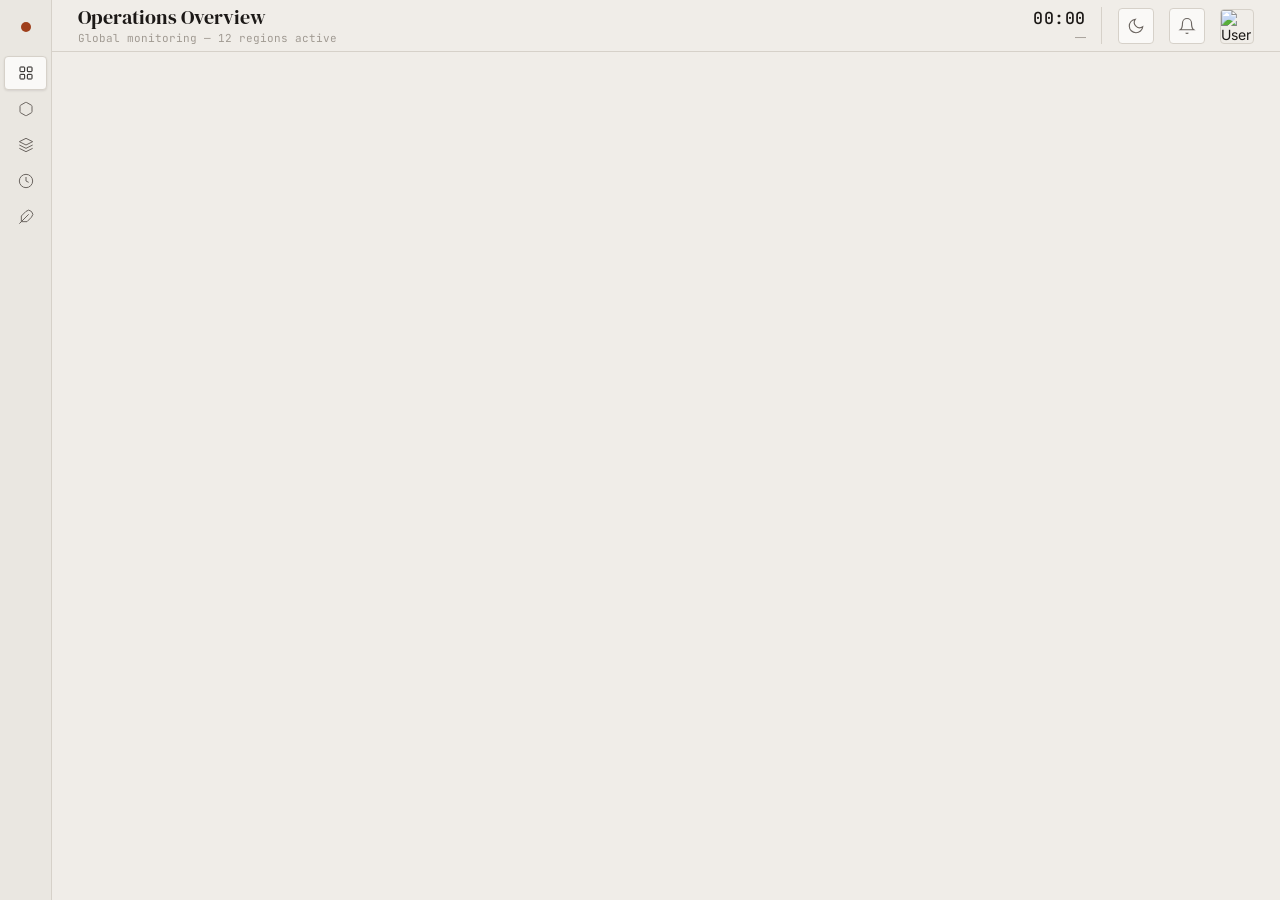
==== index.html @ 99b22ae5 "Placebo Ops — a mission control that monitors nothing" ====
<!DOCTYPE html>
<html lang="es">
<head>
    <meta charset="UTF-8">
    <meta name="viewport" content="width=device-width, initial-scale=1.0">
    <title>Pulse — Operations Center</title>
    <link rel="preconnect" href="https://fonts.googleapis.com">
    <link rel="preconnect" href="https://fonts.gstatic.com" crossorigin>
    <link href="https://fonts.googleapis.com/css2?family=Inter:wght@400;500;600&family=DM+Serif+Display&family=JetBrains+Mono:wght@400;500&display=swap" rel="stylesheet">
    <script src="https://cdn.jsdelivr.net/npm/smoothie@1.36.0/smoothie.min.js"></script>
    <script src="https://cdnjs.cloudflare.com/ajax/libs/gsap/3.12.5/gsap.min.js"></script>
    <script src="https://cdnjs.cloudflare.com/ajax/libs/three.js/r128/three.min.js"></script>
    <link rel="stylesheet" href="styles.css">
</head>
<body>
    <div class="app">
        <aside class="sidebar">
            <div class="sidebar-brand">
                <div class="brand-mark"></div>
                <div class="brand-text">
                    <h1>Pulse</h1>
                    <span>Operations</span>
                </div>
            </div>
            <nav class="sidebar-nav">
                <a href="#" class="nav-item active">
                    <svg viewBox="0 0 24 24" fill="none" stroke="currentColor" stroke-width="1.5"><rect x="3" y="3" width="7" height="7" rx="1"/><rect x="14" y="3" width="7" height="7" rx="1"/><rect x="14" y="14" width="7" height="7" rx="1"/><rect x="3" y="14" width="7" height="7" rx="1"/></svg>
                    <span>Overview</span>
                </a>
                <a href="#" class="nav-item">
                    <svg viewBox="0 0 24 24" fill="none" stroke="currentColor" stroke-width="1.5"><path d="M21 16V8a2 2 0 0 0-1-1.73l-7-4a2 2 0 0 0-2 0l-7 4A2 2 0 0 0 3 8v8a2 2 0 0 0 1 1.73l7 4a2 2 0 0 0 2 0l7-4A2 2 0 0 0 21 16z"/></svg>
                    <span>Nodes</span>
                </a>
                <a href="#" class="nav-item">
                    <svg viewBox="0 0 24 24" fill="none" stroke="currentColor" stroke-width="1.5"><path d="M12 2L2 7l10 5 10-5-10-5z"/><path d="M2 17l10 5 10-5"/><path d="M2 12l10 5 10-5"/></svg>
                    <span>Streams</span>
                </a>
                <a href="#" class="nav-item">
                    <svg viewBox="0 0 24 24" fill="none" stroke="currentColor" stroke-width="1.5"><circle cx="12" cy="12" r="10"/><path d="M12 6v6l4 2"/></svg>
                    <span>Signals</span>
                </a>
                <a href="#" class="nav-item">
                    <svg viewBox="0 0 24 24" fill="none" stroke="currentColor" stroke-width="1.5"><path d="M20.24 12.24a6 6 0 0 0-8.49-8.49L5 10.5V19h8.5z"/><line x1="16" y1="8" x2="2" y2="22"/></svg>
                    <span>Yield</span>
                </a>
            </nav>
            <div class="sidebar-status">
                <div class="status-line"><span class="status-dot ok"></span>Platform operational</div>
                <div class="status-line"><span class="status-dot warn"></span>Staging degraded</div>
                <div class="status-line"><span class="status-dot err"></span>US-West-2 alert</div>
            </div>
        </aside>

        <main class="main">
            <header class="header">
                <div class="header-left">
                    <h2>Operations Overview</h2>
                    <div class="meta">Global monitoring — 12 regions active</div>
                </div>
                <div class="header-right">
                    <div class="clock-widget">
                        <span class="clock-time" id="clock">00:00</span>
                        <span class="clock-date" id="date">—</span>
                    </div>
                    <button class="theme-toggle" id="themeToggle" aria-label="Toggle theme">
                        <svg class="icon-moon" viewBox="0 0 24 24" fill="none" stroke="currentColor" stroke-width="1.5"><path d="M21 12.79A9 9 0 1 1 11.21 3 7 7 0 0 0 21 12.79z"/></svg>
                        <svg class="icon-sun" viewBox="0 0 24 24" fill="none" stroke="currentColor" stroke-width="1.5"><circle cx="12" cy="12" r="5"/><path d="M12 1v2M12 21v2M4.22 4.22l1.42 1.42M18.36 18.36l1.42 1.42M1 12h2M21 12h2M4.22 19.78l1.42-1.42M18.36 5.64l1.42-1.42"/></svg>
                    </button>
                    <div class="notifications-btn" id="notifBtn">
                        <svg viewBox="0 0 24 24" fill="none" stroke="currentColor" stroke-width="1.5"><path d="M18 8A6 6 0 0 0 6 8c0 7-3 9-3 9h18s-3-2-3-9"/><path d="M13.73 21a2 2 0 0 1-3.46 0"/></svg>
                        <span class="notif-badge" id="notifBadge">0</span>
                    </div>
                    <div class="user-avatar">
                        <img src="https://api.dicebear.com/7.x/avataaars/svg?seed=Felix" alt="User">
                    </div>
                </div>
            </header>

            <div class="notifications-panel" id="notifPanel">
                <div class="notif-header"><h3>Notifications</h3><button class="notif-clear" id="clearNotifs">Mark all read</button></div>
                <div class="notif-list" id="notifList"></div>
            </div>

            <div class="dashboard">
                <!-- KPIs -->
                <div class="kpi-grid">
                    <div class="kpi-card">
                        <div class="kpi-track">
                            <span class="kpi-label">System Load</span>
                            <span class="kpi-value" id="kpi1">0</span>
                        </div>
                        <div class="kpi-spark" id="spark1"></div>
                    </div>
                    <div class="kpi-card">
                        <div class="kpi-track">
                            <span class="kpi-label">API Latency</span>
                            <span class="kpi-value" id="kpi2">0</span>
                        </div>
                        <div class="kpi-spark" id="spark2"></div>
                    </div>
                    <div class="kpi-card">
                        <div class="kpi-track">
                            <span class="kpi-label">Active Nodes</span>
                            <span class="kpi-value" id="kpi3">0</span>
                        </div>
                        <div class="kpi-spark" id="spark3"></div>
                    </div>
                    <div class="kpi-card">
                        <div class="kpi-track">
                            <span class="kpi-label">Error Rate</span>
                            <span class="kpi-value" id="kpi4">0</span>
                        </div>
                        <div class="kpi-spark" id="spark4"></div>
                    </div>
                </div>

                <!-- Globe + Kanban -->
                <div class="middle-row">
                    <div class="globe-widget">
                        <div class="widget-header">
                            <h3>Global Topology</h3>
                            <span class="live-badge"><span class="live-dot"></span>Live</span>
                        </div>
                        <div class="globe-body">
                            <canvas id="globeCanvas"></canvas>
                            <div class="globe-overlay">
                                <div class="region-pill active"><span class="pill-dot"></span>us-east-1</div>
                                <div class="region-pill"><span class="pill-dot warn"></span>us-west-2</div>
                                <div class="region-pill"><span class="pill-dot"></span>eu-west-1</div>
                                <div class="region-pill"><span class="pill-dot"></span>ap-south-1</div>
                                <div class="region-pill"><span class="pill-dot"></span>ap-northeast-1</div>
                                <div class="region-pill"><span class="pill-dot"></span>sa-east-1</div>
                                <div class="region-pill"><span class="pill-dot"></span>ap-southeast-1</div>
                                <div class="region-pill"><span class="pill-dot"></span>ap-southeast-2</div>
                            </div>
                        </div>
                    </div>

                    <div class="widget-card kanban-widget">
                        <div class="widget-header">
                            <h3>Live Operations</h3>
                            <span class="widget-count" id="kanbanCount">0 tasks</span>
                        </div>
                        <div class="kanban-board" id="kanbanBoard">
                            <div class="kanban-column" data-column="backlog">
                                <div class="kanban-header"><span class="kanban-dot" style="background:#a8a29e"></span><span>Queued</span><span class="kanban-count" id="col-backlog">0</span></div>
                                <div class="kanban-cards" id="backlog"></div>
                            </div>
                            <div class="kanban-column" data-column="progress">
                                <div class="kanban-header"><span class="kanban-dot" style="background:#1d4ed8"></span><span>Active</span><span class="kanban-count" id="col-progress">0</span></div>
                                <div class="kanban-cards" id="progress"></div>
                            </div>
                            <div class="kanban-column" data-column="review">
                                <div class="kanban-header"><span class="kanban-dot" style="background:#c2410c"></span><span>Review</span><span class="kanban-count" id="col-review">0</span></div>
                                <div class="kanban-cards" id="review"></div>
                            </div>
                            <div class="kanban-column" data-column="done">
                                <div class="kanban-header"><span class="kanban-dot" style="background:#15803d"></span><span>Closed</span><span class="kanban-count" id="col-done">0</span></div>
                                <div class="kanban-cards" id="done"></div>
                            </div>
                        </div>
                    </div>
                </div>

                <!-- Bottom: Charts + Alerts + Chat -->
                <div class="bottom-row">
                    <div class="widget-card trend-widget">
                        <div class="widget-header"><h3>Traffic Load</h3></div>
                        <div class="chart-body"><canvas id="mainChart"></canvas></div>
                    </div>
                    <div class="widget-card alerts-widget">
                        <div class="widget-header"><h3>Active Alerts</h3><button class="dismiss-all" id="dismissAll">Resolve All</button></div>
                        <div class="alerts-list" id="alertsList"></div>
                    </div>
                    <div class="widget-card chat-widget">
                        <div class="widget-header"><h3>Team Comms</h3><span class="online-count" id="onlineCount">5 online</span></div>
                        <div class="chat-messages" id="chatMessages"></div>
                        <div class="chat-input">
                            <input type="text" id="chatInput" placeholder="Type a message..." readonly>
                            <button id="chatSend" disabled>
                                <svg viewBox="0 0 24 24" fill="none" stroke="currentColor" stroke-width="1.5"><line x1="22" y1="2" x2="11" y2="13"/><polygon points="22 2 15 22 11 13 2 9 22 2"/></svg>
                            </button>
                        </div>
                    </div>
                </div>
            </div>
        </main>
    </div>
    <div class="alert-toast-container" id="toastContainer"></div>
    <div class="fake-cursors-layer" id="fakeCursorsLayer"></div>
    <script src="app.js"></script>
</body>
</html>
---- styles.css ----
*,*::before,*::after{margin:0;padding:0;box-sizing:border-box}
:root{
  --bg:#f0ede8;
  --panel:#faf9f7;
  --sidebar-bg:#eae7e1;
  --border:#d6d1c9;
  --border-light:#e4e0d8;
  --text:#1c1917;
  --text-2:#6b6560;
  --text-3:#a09a92;
  --accent-blue:#1e40af;
  --accent-blue-soft:#dbeafe;
  --accent-terracotta:#9f3f1b;
  --accent-terracotta-soft:#fae5d3;
  --accent-green:#166534;
  --accent-green-soft:#dcfce7;
  --accent-red:#991b1b;
  --accent-red-soft:#fee2e2;
  --accent-warm:#b45309;
  --radius-sm:4px;
  --radius-md:8px;
  --shadow:0 1px 2px rgba(28,25,23,0.04),0 1px 3px rgba(28,25,23,0.06);
  --globe-bg:#e8e5df;
}

[data-theme="dark"]{
  --bg:#121212;
  --panel:#1e1e1e;
  --sidebar-bg:#181818;
  --border:#2a2a2a;
  --border-light:#333333;
  --text:#e8e6e3;
  --text-2:#9a9590;
  --text-3:#6b6560;
  --accent-blue:#60a5fa;
  --accent-blue-soft:#1e293b;
  --accent-terracotta:#f97316;
  --accent-terracotta-soft:#431407;
  --accent-green:#4ade80;
  --accent-green-soft:#14532d;
  --accent-red:#f87171;
  --accent-red-soft:#450a0a;
  --accent-warm:#fbbf24;
  --shadow:0 1px 2px rgba(0,0,0,0.3),0 1px 3px rgba(0,0,0,0.4);
  --globe-bg:#181818;
}

html{transition:background-color .4s ease,color .4s ease}
body{transition:background-color .4s ease,color .4s ease}

html,body{font-family:'Inter',sans-serif;background:var(--bg);color:var(--text);height:100vh;width:100vw;overflow:hidden;font-size:14px;-webkit-font-smoothing:antialiased}
.app{display:grid;grid-template-columns:clamp(190px,17vw,230px) 1fr;height:100vh;width:100vw;overflow:hidden}

/* ========== SIDEBAR ========== */
.sidebar{background:var(--sidebar-bg);border-right:1px solid var(--border);display:flex;flex-direction:column;padding:22px 0;position:relative;z-index:10;overflow:hidden}
.sidebar-brand{display:flex;align-items:center;gap:10px;padding:0 20px 22px}
.brand-mark{width:10px;height:10px;border-radius:50%;background:var(--accent-terracotta);flex-shrink:0}
.brand-text h1{font-family:'DM Serif Display',serif;font-size:20px;font-weight:400;color:var(--text);line-height:1}
.brand-text span{font-size:11px;color:var(--text-3);font-family:'Inter',sans-serif;letter-spacing:0.5px}
.sidebar-nav{flex:1;padding:8px 12px;display:flex;flex-direction:column;gap:2px;overflow-y:auto}
.nav-item{display:flex;align-items:center;gap:10px;padding:7px 12px;border-radius:var(--radius-sm);color:var(--text-2);text-decoration:none;font-size:13px;font-weight:500;transition:all .15s ease;white-space:nowrap;border:1px solid transparent}
.nav-item svg{width:16px;height:16px;flex-shrink:0;stroke-width:1.5}
.nav-item:hover{color:var(--text);background:rgba(28,25,23,0.03)}
.nav-item.active{color:var(--text);background:var(--panel);border-color:var(--border);box-shadow:var(--shadow)}
.sidebar-status{padding:16px 20px;border-top:1px solid var(--border);display:flex;flex-direction:column;gap:8px}
.status-line{display:flex;align-items:center;gap:8px;font-size:11px;color:var(--text-2);font-family:'JetBrains Mono',monospace;white-space:nowrap}
.status-dot{width:6px;height:6px;border-radius:50%;flex-shrink:0}
.status-dot.ok{background:var(--accent-green)}
.status-dot.warn{background:var(--accent-warm)}
.status-dot.err{background:var(--accent-red)}

/* ========== MAIN ========== */
.main{display:flex;flex-direction:column;overflow:hidden;position:relative;min-width:0}

/* ========== HEADER ========== */
.header{height:clamp(52px,5.5vh,64px);background:var(--bg);border-bottom:1px solid var(--border);display:flex;align-items:center;justify-content:space-between;padding:0 clamp(18px,2vw,32px);position:relative;z-index:20;flex-shrink:0}
.header-left h2{font-family:'DM Serif Display',serif;font-size:clamp(18px,1.6vw,24px);font-weight:400;color:var(--text);line-height:1.1}
.header-left .meta{font-size:11px;color:var(--text-3);margin-top:2px;font-family:'JetBrains Mono',monospace}
.header-right{display:flex;align-items:center;gap:clamp(12px,1.2vw,20px)}
.clock-widget{text-align:right;padding-right:clamp(12px,1.2vw,18px);border-right:1px solid var(--border);flex-shrink:0}
.clock-time{display:block;font-family:'JetBrains Mono',monospace;font-size:clamp(15px,1.3vw,18px);font-weight:500;color:var(--text);letter-spacing:0.5px}
.clock-date{display:block;font-size:11px;color:var(--text-3);margin-top:1px;font-family:'Inter',sans-serif}
.notifications-btn{position:relative;width:36px;height:36px;border-radius:var(--radius-sm);background:var(--panel);border:1px solid var(--border);display:flex;align-items:center;justify-content:center;cursor:pointer;transition:all .15s;color:var(--text-2);flex-shrink:0}
.notifications-btn:hover{border-color:var(--text-3);color:var(--text)}
.theme-toggle{width:36px;height:36px;border-radius:var(--radius-sm);background:var(--panel);border:1px solid var(--border);display:flex;align-items:center;justify-content:center;cursor:pointer;transition:all .2s;color:var(--text-2);flex-shrink:0;position:relative;overflow:hidden}
.theme-toggle:hover{border-color:var(--text-3);color:var(--text)}
.theme-toggle svg{width:18px;height:18px;position:absolute;transition:transform .35s cubic-bezier(.4,0,.2,1),opacity .25s ease}
.theme-toggle .icon-moon{opacity:1;transform:scale(1) rotate(0)}
.theme-toggle .icon-sun{opacity:0;transform:scale(0.6) rotate(90deg)}
[data-theme="dark"] .theme-toggle .icon-moon{opacity:0;transform:scale(0.6) rotate(-90deg)}
[data-theme="dark"] .theme-toggle .icon-sun{opacity:1;transform:scale(1) rotate(0)}
.notifications-btn svg{width:18px;height:18px}
.notif-badge{position:absolute;top:-3px;right:-3px;background:var(--accent-terracotta);color:#fff;font-size:9px;font-weight:600;width:16px;height:16px;border-radius:50%;display:flex;align-items:center;justify-content:center;font-family:'JetBrains Mono',monospace;display:none}
.user-avatar{position:relative;width:34px;height:34px;flex-shrink:0}
.user-avatar img{width:100%;height:100%;border-radius:var(--radius-sm);border:1px solid var(--border)}

/* ========== NOTIFICATIONS ========== */
.notifications-panel{position:absolute;top:clamp(52px,5.5vh,64px);right:clamp(18px,2vw,32px);width:min(360px,90vw);max-height:min(420px,60vh);background:var(--panel);border:1px solid var(--border);border-radius:var(--radius-md);box-shadow:var(--shadow),0 8px 24px rgba(28,25,23,0.08);z-index:100;display:none;flex-direction:column;overflow:hidden}
.notifications-panel.open{display:flex;animation:slideDown .25s ease}
@keyframes slideDown{from{opacity:0;transform:translateY(-6px)}to{opacity:1;transform:translateY(0)}}
.notif-header{padding:12px 16px;border-bottom:1px solid var(--border-light);display:flex;justify-content:space-between;align-items:center}
.notif-header h3{font-family:'DM Serif Display',serif;font-size:15px;font-weight:400}
.notif-clear{background:none;border:none;color:var(--text-3);font-size:12px;cursor:pointer;font-family:'Inter',sans-serif}
.notif-clear:hover{color:var(--text)}
.notif-list{overflow-y:auto;max-height:340px;padding:6px}
.notif-item{padding:10px 12px;border-radius:var(--radius-sm);margin-bottom:4px;display:flex;align-items:flex-start;gap:8px;cursor:pointer;transition:background .15s;border-left:2px solid transparent}
.notif-item:hover{background:var(--bg)}
.notif-item.unread{border-left-color:var(--accent-blue);background:var(--accent-blue-soft)}
.notif-item.alert{border-left-color:var(--accent-terracotta);background:var(--accent-terracotta-soft)}
.notif-icon{width:26px;height:26px;border-radius:50%;display:flex;align-items:center;justify-content:center;flex-shrink:0;font-size:11px;font-weight:600}
.notif-icon.info{background:#dbeafe;color:var(--accent-blue)}
.notif-icon.warn{background:#fae5d3;color:var(--accent-terracotta)}
.notif-icon.error{background:#fee2e2;color:var(--accent-red)}
.notif-content{flex:1;min-width:0}
.notif-title{font-size:12px;font-weight:500;margin-bottom:1px}
.notif-desc{font-size:11px;color:var(--text-2);line-height:1.3}
.notif-time{font-size:10px;color:var(--text-3);font-family:'JetBrains Mono',monospace;margin-top:3px}

/* ========== DASHBOARD ========== */
.dashboard{flex:1;display:flex;flex-direction:column;gap:clamp(10px,1.2vh,16px);padding:clamp(14px,1.5vh,22px) clamp(18px,2vw,32px);overflow:hidden;min-height:0}

/* ========== KPI ========== */
.kpi-grid{display:grid;grid-template-columns:repeat(4,1fr);gap:clamp(10px,1vw,16px);flex-shrink:0}
.kpi-card{background:var(--panel);border:1px solid var(--border);border-radius:var(--radius-md);padding:clamp(14px,1.4vh,18px) clamp(14px,1.2vw,20px);display:flex;align-items:center;justify-content:space-between;gap:12px;position:relative;overflow:hidden;transition:border-color .2s}
.kpi-card:hover{border-color:var(--text-3)}
.kpi-track{display:flex;flex-direction:column;gap:2px;min-width:0}
.kpi-label{font-size:11px;color:var(--text-2);font-weight:500;text-transform:uppercase;letter-spacing:0.4px}
.kpi-value{font-family:'DM Serif Display',serif;font-size:clamp(26px,2.2vw,32px);font-weight:400;color:var(--text);line-height:1.1;white-space:nowrap}
.kpi-spark{width:clamp(60px,6vw,80px);height:28px;flex-shrink:0;opacity:0.7}
.kpi-spark canvas{max-height:100%!important}

/* ========== MIDDLE ROW ========== */
.middle-row{display:grid;grid-template-columns:1.2fr 1fr;gap:clamp(10px,1vw,16px);flex:1.6;min-height:0}

/* Globe */
.globe-widget{background:var(--panel);border:1px solid var(--border);border-radius:var(--radius-md);display:flex;flex-direction:column;overflow:hidden;position:relative;min-height:0}
.globe-widget .widget-header{padding:clamp(10px,1vh,14px) clamp(14px,1.2vw,18px);border-bottom:1px solid var(--border-light);display:flex;justify-content:space-between;align-items:center;flex-shrink:0}
.globe-widget .widget-header h3{font-family:'DM Serif Display',serif;font-size:clamp(16px,1.4vw,20px);font-weight:400}
.live-badge{display:flex;align-items:center;gap:6px;font-size:11px;color:var(--accent-green);font-weight:500;letter-spacing:0.5px;text-transform:uppercase}
.live-dot{width:6px;height:6px;border-radius:50%;background:var(--accent-green);animation:blink 1.5s infinite;flex-shrink:0}
@keyframes blink{0%,100%{opacity:1}50%{opacity:.25}}
.globe-body{flex:1;position:relative;min-height:0;display:flex;align-items:center;justify-content:center;background:var(--globe-bg);border-radius:0 0 var(--radius-md) var(--radius-md);overflow:hidden}
#globeCanvas{width:100%!important;height:100%!important;display:block}
.globe-overlay{position:absolute;bottom:clamp(10px,1.5vh,18px);left:clamp(10px,1vw,16px);display:flex;flex-wrap:wrap;gap:6px;pointer-events:none;max-width:80%}
.region-pill{background:rgba(250,249,247,0.92);border:1px solid var(--border);border-radius:100px;padding:3px 10px;font-size:10px;color:var(--text-2);font-family:'JetBrains Mono',monospace;display:flex;align-items:center;gap:5px;backdrop-filter:blur(4px);pointer-events:auto}
[data-theme="dark"] .region-pill{background:rgba(30,30,30,0.9)}
.region-pill.active{border-color:var(--accent-green);color:var(--accent-green);font-weight:500}
.pill-dot{width:5px;height:5px;border-radius:50%;background:var(--accent-green);flex-shrink:0}
.pill-dot.warn{background:var(--accent-warm)}

/* Globe event overlay */
.globe-event-overlay{position:absolute;top:clamp(10px,1.5vh,18px);left:clamp(10px,1vw,16px);pointer-events:none;z-index:10;max-width:70%}
.globe-event-line{background:var(--panel);border:1px solid var(--border);border-left:3px solid var(--accent-blue);border-radius:var(--radius-sm);padding:6px 12px;font-size:11px;color:var(--text);display:flex;align-items:center;gap:8px;opacity:0;box-shadow:var(--shadow);white-space:nowrap;overflow:hidden}
.globe-event-time{font-family:'JetBrains Mono',monospace;font-size:10px;color:var(--text-3);white-space:nowrap;flex-shrink:0}
.globe-event-region{font-weight:600;font-family:'JetBrains Mono',monospace;font-size:10px;white-space:nowrap;flex-shrink:0;color:var(--text)}
.globe-event-text{color:var(--text-2);white-space:nowrap;overflow:hidden;text-overflow:ellipsis;flex:1;min-width:0}

/* ========== WIDGETS ========== */
.widget-card{background:var(--panel);border:1px solid var(--border);border-radius:var(--radius-md);display:flex;flex-direction:column;overflow:hidden;min-height:0}
.widget-header{padding:clamp(10px,1vh,14px) clamp(14px,1.2vw,18px);border-bottom:1px solid var(--border-light);display:flex;justify-content:space-between;align-items:center;flex-shrink:0;gap:8px}
.widget-header h3{font-family:'DM Serif Display',serif;font-size:clamp(15px,1.3vw,18px);font-weight:400;white-space:nowrap}
.widget-count{font-size:11px;color:var(--text-3);font-family:'JetBrains Mono',monospace;white-space:nowrap}

/* Kanban */
.kanban-board{display:grid;grid-template-columns:repeat(4,1fr);gap:clamp(6px,0.6vw,10px);padding:clamp(10px,1vh,14px);flex:1;min-height:0;overflow:hidden}
.kanban-column{background:var(--bg);border-radius:var(--radius-sm);border:1px solid var(--border-light);display:flex;flex-direction:column;overflow:hidden;min-height:0;min-width:0}
.kanban-header{padding:clamp(6px,0.6vh,8px) clamp(8px,0.8vw,10px);display:flex;align-items:center;gap:6px;font-size:clamp(10px,0.85vw,12px);font-weight:500;color:var(--text-2);border-bottom:1px solid var(--border-light);background:rgba(255,255,255,0.5);flex-shrink:0;white-space:nowrap}
.kanban-dot{width:6px;height:6px;border-radius:50%;flex-shrink:0}
.kanban-count{margin-left:auto;font-family:'JetBrains Mono',monospace;font-size:10px;background:var(--panel);padding:1px 5px;border-radius:3px;flex-shrink:0}
.kanban-cards{padding:clamp(6px,0.6vh,8px);display:flex;flex-direction:column;gap:clamp(5px,0.5vh,7px);flex:1;overflow-y:auto;min-height:0;position:relative}
.kanban-card{background:var(--panel);border:1px solid var(--border-light);border-radius:var(--radius-sm);padding:clamp(7px,0.7vh,10px) clamp(8px,0.8vw,10px);cursor:grab;transition:border-color .2s,box-shadow .2s;position:relative;will-change:transform,opacity}
.kanban-card:hover{border-color:var(--border);box-shadow:var(--shadow)}
.kanban-card-header{display:flex;justify-content:space-between;align-items:flex-start;margin-bottom:3px;gap:6px}
.kanban-card-id{font-family:'JetBrains Mono',monospace;font-size:9px;color:var(--text-3);white-space:nowrap}
.kanban-card-priority{width:5px;height:5px;border-radius:50%;flex-shrink:0}
.kanban-card-priority.high{background:var(--accent-red)}
.kanban-card-priority.medium{background:var(--accent-warm)}
.kanban-card-priority.low{background:var(--accent-green)}
.kanban-card-title{font-size:clamp(10px,0.9vw,12px);font-weight:500;line-height:1.3;margin-bottom:clamp(4px,0.4vh,6px);color:var(--text);display:-webkit-box;-webkit-line-clamp:2;-webkit-box-orient:vertical;overflow:hidden}
.kanban-card-meta{display:flex;justify-content:space-between;align-items:center;gap:6px}
.kanban-card-tag{font-size:9px;padding:1px 5px;border-radius:3px;font-family:'JetBrains Mono',monospace;background:var(--accent-blue-soft);color:var(--accent-blue);white-space:nowrap;flex-shrink:0}
.kanban-card-avatars{display:flex;margin-left:auto;flex-shrink:0}
.kanban-card-avatars img{width:clamp(16px,1.4vw,18px);height:clamp(16px,1.4vw,18px);border-radius:50%;border:2px solid var(--panel);margin-left:-3px}

/* ========== BOTTOM ROW ========== */
.bottom-row{display:grid;grid-template-columns:1.1fr 1fr 1fr;gap:clamp(10px,1vw,16px);flex:1;min-height:0}
.trend-widget .chart-body{flex:1;position:relative;min-height:0;padding:0 clamp(10px,1vw,14px) clamp(8px,0.8vh,12px)}
.trend-widget .chart-body canvas{width:100%!important;height:100%!important;display:block}

.alerts-widget{max-height:100%}
.dismiss-all{background:var(--accent-red-soft);border:1px solid rgba(153,27,27,0.12);color:var(--accent-red);padding:3px 8px;border-radius:var(--radius-sm);font-size:11px;font-weight:500;cursor:pointer;transition:all .15s;white-space:nowrap;flex-shrink:0;font-family:'Inter',sans-serif}
.dismiss-all:hover{background:var(--accent-red);color:#fff}
.alerts-list{padding:clamp(8px,0.8vh,10px) clamp(12px,1vw,16px);overflow-y:auto;flex:1;display:flex;flex-direction:column;gap:clamp(5px,0.5vh,6px);min-height:0}
.alert-item{display:flex;align-items:flex-start;gap:clamp(6px,0.6vw,8px);padding:clamp(7px,0.7vh,9px) clamp(8px,0.8vw,10px);border-radius:var(--radius-sm);background:var(--bg);border:1px solid var(--border-light);border-left:2px solid var(--accent-red);position:relative;overflow:hidden}
.alert-item::after{content:'';position:absolute;bottom:0;left:0;height:2px;background:var(--accent-red);animation:alertProgress 10s linear forwards}
.alert-item.resolving::after{animation:none;width:0}
@keyframes alertProgress{from{width:100%}to{width:0%}}
.alert-severity{width:clamp(20px,1.8vw,22px);height:clamp(20px,1.8vw,22px);border-radius:50%;background:var(--accent-red-soft);color:var(--accent-red);display:flex;align-items:center;justify-content:center;font-size:10px;font-weight:600;flex-shrink:0;font-family:'JetBrains Mono',monospace}
.alert-content{flex:1;min-width:0}
.alert-title{font-size:clamp(10px,0.9vw,12px);font-weight:500;color:var(--text);margin-bottom:1px;white-space:nowrap;overflow:hidden;text-overflow:ellipsis}
.alert-desc{font-size:10px;color:var(--text-2);line-height:1.25;display:-webkit-box;-webkit-line-clamp:1;-webkit-box-orient:vertical;overflow:hidden}
.alert-actions{display:flex;gap:4px;margin-top:clamp(4px,0.4vh,5px)}
.alert-btn{font-size:10px;padding:2px 6px;border-radius:3px;border:none;cursor:pointer;font-weight:500;transition:all .15s;font-family:'Inter',sans-serif}
.alert-btn.resolve{background:var(--accent-green-soft);color:var(--accent-green);border:1px solid rgba(22,101,52,0.15)}
.alert-btn.resolve:hover{background:var(--accent-green);color:#fff}
.alert-btn.ignore{background:transparent;color:var(--text-3);border:1px solid var(--border-light)}
.alert-btn.ignore:hover{border-color:var(--border);color:var(--text)}

/* Chat */
.chat-widget{display:flex;flex-direction:column;max-height:100%}
.online-count{font-size:11px;color:var(--accent-green);font-weight:500;white-space:nowrap;font-family:'JetBrains Mono',monospace}
.chat-messages{flex:1;overflow-y:auto;padding:clamp(8px,0.8vh,10px) clamp(12px,1vw,16px);display:flex;flex-direction:column;gap:clamp(4px,0.4vh,5px);min-height:0}
.chat-message{display:flex;gap:clamp(5px,0.5vw,7px);align-items:flex-start}
.chat-message.own{flex-direction:row-reverse}
.chat-msg-avatar{width:clamp(20px,1.8vw,24px);height:clamp(20px,1.8vw,24px);border-radius:50%;flex-shrink:0;border:1px solid var(--border)}
.chat-msg-content{max-width:85%;min-width:0}
.chat-msg-bubble{padding:clamp(5px,0.5vh,7px) clamp(8px,0.8vw,11px);border-radius:12px;font-size:clamp(10px,0.85vw,12px);line-height:1.3;background:var(--bg);color:var(--text-2);border:1px solid var(--border-light);word-break:break-word}
.chat-message.own .chat-msg-bubble{background:var(--accent-blue-soft);color:var(--accent-blue);border-color:rgba(30,64,175,0.08)}
.chat-msg-author{font-size:10px;color:var(--text-3);margin-bottom:1px;font-weight:500}
.chat-input{padding:clamp(8px,0.8vh,10px) clamp(12px,1vw,16px);border-top:1px solid var(--border-light);display:flex;gap:6px;flex-shrink:0}
.chat-input input{flex:1;background:var(--bg);border:1px solid var(--border-light);border-radius:6px;padding:clamp(5px,0.5vh,7px) clamp(8px,0.8vw,11px);color:var(--text);font-size:11px;outline:none;min-width:0;font-family:'Inter',sans-serif}
.chat-input input::placeholder{color:var(--text-3)}
.chat-input button{width:28px;height:28px;border-radius:6px;background:var(--text);border:none;color:var(--panel);display:flex;align-items:center;justify-content:center;cursor:not-allowed;opacity:.4;flex-shrink:0}
.chat-input button svg{width:14px;height:14px}

/* Toasts */
.alert-toast-container{position:fixed;top:clamp(56px,6vh,70px);right:clamp(18px,2vw,32px);z-index:1000;display:flex;flex-direction:column;gap:8px;pointer-events:none;max-width:min(340px,80vw)}
.alert-toast{background:var(--panel);border:1px solid var(--border);border-left:3px solid var(--accent-terracotta);border-radius:var(--radius-md);padding:10px 14px;box-shadow:var(--shadow),0 8px 24px rgba(28,25,23,0.06);display:flex;align-items:center;gap:10px;min-width:0;pointer-events:all;animation:toastIn .35s ease}
.alert-toast.resolving{animation:toastOut .35s ease forwards}
@keyframes toastIn{from{opacity:0;transform:translateX(20px)}to{opacity:1;transform:translateX(0)}}
@keyframes toastOut{from{opacity:1;transform:translateX(0)}to{opacity:0;transform:translateX(20px)}}
.toast-icon{width:24px;height:24px;border-radius:50%;background:var(--accent-terracotta-soft);color:var(--accent-terracotta);display:flex;align-items:center;justify-content:center;font-size:12px;flex-shrink:0;font-weight:600}
.toast-content{flex:1;min-width:0}
.toast-title{font-size:12px;font-weight:500;margin-bottom:1px}
.toast-desc{font-size:11px;color:var(--text-2)}
.toast-close{background:none;border:none;color:var(--text-3);cursor:pointer;padding:2px;display:flex;align-items:center;justify-content:center;font-size:12px;flex-shrink:0}
.toast-close:hover{color:var(--text)}

/* Scrollbars */
.kanban-cards::-webkit-scrollbar,.activity-list::-webkit-scrollbar,.alerts-list::-webkit-scrollbar,.chat-messages::-webkit-scrollbar,.notif-list::-webkit-scrollbar,.sidebar-nav::-webkit-scrollbar{width:3px}
.kanban-cards::-webkit-scrollbar-thumb,.activity-list::-webkit-scrollbar-thumb,.alerts-list::-webkit-scrollbar-thumb,.chat-messages::-webkit-scrollbar-thumb,.notif-list::-webkit-scrollbar-thumb,.sidebar-nav::-webkit-scrollbar-thumb{background:var(--border);border-radius:2px}

/* Fake cursors */
.fake-cursors-layer{position:fixed;top:0;left:0;width:100vw;height:100vh;pointer-events:none;z-index:9998}
.fake-cursor{position:absolute;top:0;left:0;pointer-events:none;will-change:transform;transition:none}
.fake-cursor svg{width:20px;height:20px;filter:drop-shadow(0 1px 2px rgba(0,0,0,.2))}
.cursor-label{position:absolute;top:14px;left:6px;white-space:nowrap;padding:2px 6px;border-radius:4px;font-size:10px;font-weight:500;color:#fff;font-family:'Inter',sans-serif;opacity:0.9;letter-spacing:0.3px;pointer-events:none}
.cursor-ring{position:absolute;top:-5px;left:-5px;width:28px;height:28px;border-radius:50%;border:2px solid;opacity:0;pointer-events:none;transform-origin:center}
.cursor-ring.active{animation:cursorRingPulse 1.4s ease-out infinite}
@keyframes cursorRingPulse{0%{transform:scale(0.6);opacity:0.5}100%{transform:scale(1.5);opacity:0}}
.cursor-click-ripple{position:absolute;border-radius:50%;transform:translate(-50%,-50%) scale(0);pointer-events:none;animation:clickRipple .5s ease-out forwards;z-index:9997}
@keyframes clickRipple{0%{transform:translate(-50%,-50%) scale(0);opacity:0.4}100%{transform:translate(-50%,-50%) scale(2.2);opacity:0}}
.card-editing-highlight{position:absolute;inset:-1px;border-radius:inherit;border:2px solid;opacity:0.6;pointer-events:none;animation:editingPulse 1.2s ease-in-out infinite alternate;z-index:5}
@keyframes editingPulse{from{opacity:0.25}to{opacity:0.7}}

/* Entrance */
.kpi-card,.globe-widget,.widget-card{opacity:0}
.kpi-card{transform:translateY(8px)}
.globe-widget{transform:scale(.98)}
.widget-card{transform:translateY(8px)}

/* ========================
   RESPONSIVE
   ======================== */
@media (max-width:1365px){
  .app{grid-template-columns:minmax(0,52px) 1fr}
  .sidebar-brand{padding:0 8px 16px;justify-content:center}
  .brand-mark{margin:0 auto}
  .brand-text{display:none}
  .nav-item{padding:8px;justify-content:center}
  .nav-item span{display:none}
  .sidebar-status{display:none}
  .sidebar-nav{padding:8px 4px}
}
@media (max-width:1365px) and (min-width:1024px){
  .middle-row{grid-template-columns:1.1fr 1fr}
}
@media (max-width:1023px){
  .app{grid-template-columns:1fr}
  .sidebar{position:fixed;bottom:0;left:0;right:0;height:auto;max-height:52px;flex-direction:row;padding:5px 10px;z-index:100;border-top:1px solid var(--border);border-right:none;align-items:center;gap:6px;overflow-x:auto;overflow-y:hidden}
  .sidebar-brand{border-bottom:none;padding:0;border-right:1px solid var(--border);padding-right:8px;flex-shrink:0}
  .brand-text{display:none}
  .sidebar-nav{flex-direction:row;padding:0;gap:3px;flex:1;overflow-x:auto;overflow-y:hidden;scrollbar-width:none}
  .sidebar-nav::-webkit-scrollbar{display:none}
  .sidebar-status{display:none}
  .nav-item{padding:6px 8px}
  .nav-item span{display:none}
  .main{padding-bottom:52px}
  .dashboard{padding:10px 14px;gap:10px;overflow-y:auto}
  .kpi-grid{grid-template-columns:repeat(4,1fr)}
  .middle-row{grid-template-columns:1fr 1fr}
  .bottom-row{grid-template-columns:1fr 1fr 1fr}
  .globe-overlay{max-width:90%}
}
@media (max-width:767px){
  .header{height:48px;padding:0 12px}
  .header-left h2{font-size:16px}
  .header-left .meta{display:none}
  .clock-widget{display:none}
  .dashboard{padding:8px 10px;gap:8px}
  .kpi-grid{grid-template-columns:repeat(2,1fr);gap:8px}
  .kpi-card{padding:10px 12px}
  .kpi-value{font-size:22px}
  .middle-row{grid-template-columns:1fr;flex:0 0 auto;min-height:320px}
  .bottom-row{grid-template-columns:1fr;flex:0 0 auto;min-height:280px}
  .globe-overlay{bottom:8px;left:8px}
  .region-pill{font-size:9px;padding:2px 8px}
  .notifications-panel{right:8px;width:calc(100vw - 16px);top:48px}
  .alert-toast-container{right:8px;left:8px}
  .alert-toast{min-width:0;width:100%}
  .kanban-board{grid-template-columns:repeat(4,1fr);padding:6px;gap:5px}
}
@media (max-width:479px){
  .kpi-grid{grid-template-columns:1fr 1fr}
  .kpi-value{font-size:18px}
  .kanban-board{grid-template-columns:repeat(2,1fr);gap:5px}
  .bottom-row{grid-template-columns:1fr}
  .sidebar{bottom:0;padding:4px 6px}
  .nav-item svg{width:14px;height:14px}
  .globe-widget .widget-header h3{font-size:14px}
}
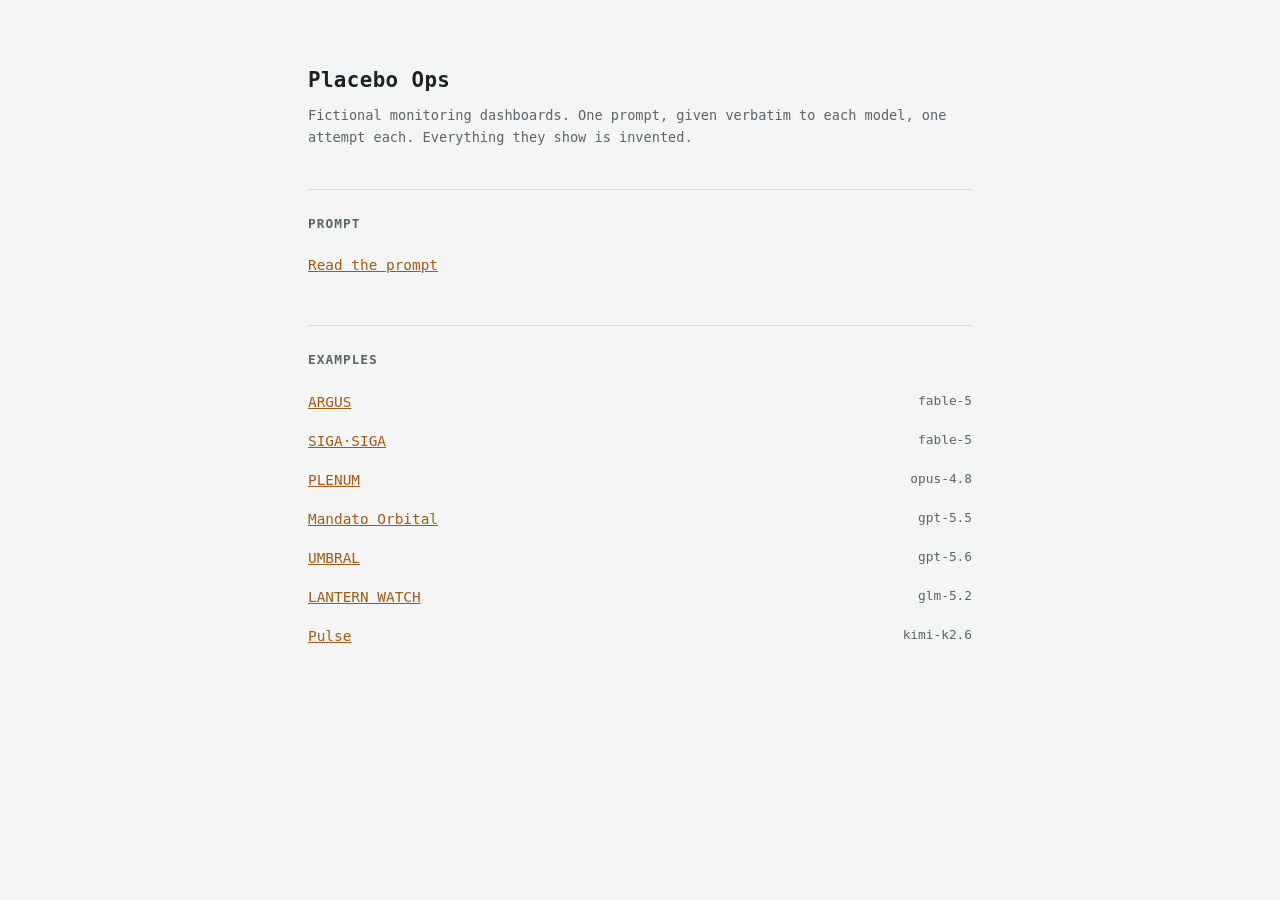
==== commit dec67aa3: "add landing page linking all placebo UI examples" ====
--- a/index.html
+++ b/index.html
@@ -1,193 +1,91 @@
-<!DOCTYPE html>
-<html lang="es">
+<!doctype html>
+<html lang="en">
 <head>
-    <meta charset="UTF-8">
-    <meta name="viewport" content="width=device-width, initial-scale=1.0">
-    <title>Pulse — Operations Center</title>
-    <link rel="preconnect" href="https://fonts.googleapis.com">
-    <link rel="preconnect" href="https://fonts.gstatic.com" crossorigin>
-    <link href="https://fonts.googleapis.com/css2?family=Inter:wght@400;500;600&family=DM+Serif+Display&family=JetBrains+Mono:wght@400;500&display=swap" rel="stylesheet">
-    <script src="https://cdn.jsdelivr.net/npm/smoothie@1.36.0/smoothie.min.js"></script>
-    <script src="https://cdnjs.cloudflare.com/ajax/libs/gsap/3.12.5/gsap.min.js"></script>
-    <script src="https://cdnjs.cloudflare.com/ajax/libs/three.js/r128/three.min.js"></script>
-    <link rel="stylesheet" href="styles.css">
+<meta charset="utf-8">
+<meta name="viewport" content="width=device-width, initial-scale=1">
+<title>Placebo Ops</title>
+<style>
+  :root {
+    --bg: #f4f5f4;
+    --ink: #1c2222;
+    --soft: #5a6663;
+    --line: #d9ddda;
+    --accent: #a35a17;
+  }
+  @media (prefers-color-scheme: dark) {
+    :root {
+      --bg: #15181a;
+      --ink: #e4e7e6;
+      --soft: #97a29e;
+      --line: #2b3134;
+      --accent: #dd9552;
+    }
+  }
+  * { box-sizing: border-box; }
+  body {
+    margin: 0;
+    background: var(--bg);
+    color: var(--ink);
+    font-family: ui-monospace, "SF Mono", "Cascadia Code", Menlo, Consolas, monospace;
+    line-height: 1.6;
+  }
+  main {
+    max-width: 44rem;
+    margin: 0 auto;
+    padding: 4rem 1.25rem 5rem;
+  }
+  h1 {
+    font-size: 1.3rem;
+    margin: 0 0 0.5rem;
+    letter-spacing: 0.02em;
+  }
+  .sub {
+    color: var(--soft);
+    font-size: 0.85rem;
+    margin: 0 0 2rem;
+  }
+  a { color: var(--accent); }
+  a:focus-visible { outline: 2px solid var(--accent); outline-offset: 2px; }
+  h2 {
+    font-size: 0.8rem;
+    text-transform: uppercase;
+    letter-spacing: 0.08em;
+    color: var(--soft);
+    margin: 2.5rem 0 0.75rem;
+    padding-top: 1.5rem;
+    border-top: 1px solid var(--line);
+  }
+  ul { list-style: none; margin: 0; padding: 0; }
+  li {
+    display: flex;
+    justify-content: space-between;
+    gap: 1rem;
+    padding: 0.5rem 0;
+    font-size: 0.9rem;
+  }
+  li span { color: var(--soft); font-size: 0.8rem; }
+</style>
 </head>
 <body>
-    <div class="app">
-        <aside class="sidebar">
-            <div class="sidebar-brand">
-                <div class="brand-mark"></div>
-                <div class="brand-text">
-                    <h1>Pulse</h1>
-                    <span>Operations</span>
-                </div>
-            </div>
-            <nav class="sidebar-nav">
-                <a href="#" class="nav-item active">
-                    <svg viewBox="0 0 24 24" fill="none" stroke="currentColor" stroke-width="1.5"><rect x="3" y="3" width="7" height="7" rx="1"/><rect x="14" y="3" width="7" height="7" rx="1"/><rect x="14" y="14" width="7" height="7" rx="1"/><rect x="3" y="14" width="7" height="7" rx="1"/></svg>
-                    <span>Overview</span>
-                </a>
-                <a href="#" class="nav-item">
-                    <svg viewBox="0 0 24 24" fill="none" stroke="currentColor" stroke-width="1.5"><path d="M21 16V8a2 2 0 0 0-1-1.73l-7-4a2 2 0 0 0-2 0l-7 4A2 2 0 0 0 3 8v8a2 2 0 0 0 1 1.73l7 4a2 2 0 0 0 2 0l7-4A2 2 0 0 0 21 16z"/></svg>
-                    <span>Nodes</span>
-                </a>
-                <a href="#" class="nav-item">
-                    <svg viewBox="0 0 24 24" fill="none" stroke="currentColor" stroke-width="1.5"><path d="M12 2L2 7l10 5 10-5-10-5z"/><path d="M2 17l10 5 10-5"/><path d="M2 12l10 5 10-5"/></svg>
-                    <span>Streams</span>
-                </a>
-                <a href="#" class="nav-item">
-                    <svg viewBox="0 0 24 24" fill="none" stroke="currentColor" stroke-width="1.5"><circle cx="12" cy="12" r="10"/><path d="M12 6v6l4 2"/></svg>
-                    <span>Signals</span>
-                </a>
-                <a href="#" class="nav-item">
-                    <svg viewBox="0 0 24 24" fill="none" stroke="currentColor" stroke-width="1.5"><path d="M20.24 12.24a6 6 0 0 0-8.49-8.49L5 10.5V19h8.5z"/><line x1="16" y1="8" x2="2" y2="22"/></svg>
-                    <span>Yield</span>
-                </a>
-            </nav>
-            <div class="sidebar-status">
-                <div class="status-line"><span class="status-dot ok"></span>Platform operational</div>
-                <div class="status-line"><span class="status-dot warn"></span>Staging degraded</div>
-                <div class="status-line"><span class="status-dot err"></span>US-West-2 alert</div>
-            </div>
-        </aside>
+<main>
+  <h1>Placebo Ops</h1>
+  <p class="sub">Fictional monitoring dashboards. One prompt, given verbatim to each model, one attempt each. Everything they show is invented.</p>
 
-        <main class="main">
-            <header class="header">
-                <div class="header-left">
-                    <h2>Operations Overview</h2>
-                    <div class="meta">Global monitoring — 12 regions active</div>
-                </div>
-                <div class="header-right">
-                    <div class="clock-widget">
-                        <span class="clock-time" id="clock">00:00</span>
-                        <span class="clock-date" id="date">—</span>
-                    </div>
-                    <button class="theme-toggle" id="themeToggle" aria-label="Toggle theme">
-                        <svg class="icon-moon" viewBox="0 0 24 24" fill="none" stroke="currentColor" stroke-width="1.5"><path d="M21 12.79A9 9 0 1 1 11.21 3 7 7 0 0 0 21 12.79z"/></svg>
-                        <svg class="icon-sun" viewBox="0 0 24 24" fill="none" stroke="currentColor" stroke-width="1.5"><circle cx="12" cy="12" r="5"/><path d="M12 1v2M12 21v2M4.22 4.22l1.42 1.42M18.36 18.36l1.42 1.42M1 12h2M21 12h2M4.22 19.78l1.42-1.42M18.36 5.64l1.42-1.42"/></svg>
-                    </button>
-                    <div class="notifications-btn" id="notifBtn">
-                        <svg viewBox="0 0 24 24" fill="none" stroke="currentColor" stroke-width="1.5"><path d="M18 8A6 6 0 0 0 6 8c0 7-3 9-3 9h18s-3-2-3-9"/><path d="M13.73 21a2 2 0 0 1-3.46 0"/></svg>
-                        <span class="notif-badge" id="notifBadge">0</span>
-                    </div>
-                    <div class="user-avatar">
-                        <img src="https://api.dicebear.com/7.x/avataaars/svg?seed=Felix" alt="User">
-                    </div>
-                </div>
-            </header>
+  <h2>Prompt</h2>
+  <ul>
+    <li><a href="prompt/">Read the prompt</a></li>
+  </ul>
 
-            <div class="notifications-panel" id="notifPanel">
-                <div class="notif-header"><h3>Notifications</h3><button class="notif-clear" id="clearNotifs">Mark all read</button></div>
-                <div class="notif-list" id="notifList"></div>
-            </div>
-
-            <div class="dashboard">
-                <!-- KPIs -->
-                <div class="kpi-grid">
-                    <div class="kpi-card">
-                        <div class="kpi-track">
-                            <span class="kpi-label">System Load</span>
-                            <span class="kpi-value" id="kpi1">0</span>
-                        </div>
-                        <div class="kpi-spark" id="spark1"></div>
-                    </div>
-                    <div class="kpi-card">
-                        <div class="kpi-track">
-                            <span class="kpi-label">API Latency</span>
-                            <span class="kpi-value" id="kpi2">0</span>
-                        </div>
-                        <div class="kpi-spark" id="spark2"></div>
-                    </div>
-                    <div class="kpi-card">
-                        <div class="kpi-track">
-                            <span class="kpi-label">Active Nodes</span>
-                            <span class="kpi-value" id="kpi3">0</span>
-                        </div>
-                        <div class="kpi-spark" id="spark3"></div>
-                    </div>
-                    <div class="kpi-card">
-                        <div class="kpi-track">
-                            <span class="kpi-label">Error Rate</span>
-                            <span class="kpi-value" id="kpi4">0</span>
-                        </div>
-                        <div class="kpi-spark" id="spark4"></div>
-                    </div>
-                </div>
-
-                <!-- Globe + Kanban -->
-                <div class="middle-row">
-                    <div class="globe-widget">
-                        <div class="widget-header">
-                            <h3>Global Topology</h3>
-                            <span class="live-badge"><span class="live-dot"></span>Live</span>
-                        </div>
-                        <div class="globe-body">
-                            <canvas id="globeCanvas"></canvas>
-                            <div class="globe-overlay">
-                                <div class="region-pill active"><span class="pill-dot"></span>us-east-1</div>
-                                <div class="region-pill"><span class="pill-dot warn"></span>us-west-2</div>
-                                <div class="region-pill"><span class="pill-dot"></span>eu-west-1</div>
-                                <div class="region-pill"><span class="pill-dot"></span>ap-south-1</div>
-                                <div class="region-pill"><span class="pill-dot"></span>ap-northeast-1</div>
-                                <div class="region-pill"><span class="pill-dot"></span>sa-east-1</div>
-                                <div class="region-pill"><span class="pill-dot"></span>ap-southeast-1</div>
-                                <div class="region-pill"><span class="pill-dot"></span>ap-southeast-2</div>
-                            </div>
-                        </div>
-                    </div>
-
-                    <div class="widget-card kanban-widget">
-                        <div class="widget-header">
-                            <h3>Live Operations</h3>
-                            <span class="widget-count" id="kanbanCount">0 tasks</span>
-                        </div>
-                        <div class="kanban-board" id="kanbanBoard">
-                            <div class="kanban-column" data-column="backlog">
-                                <div class="kanban-header"><span class="kanban-dot" style="background:#a8a29e"></span><span>Queued</span><span class="kanban-count" id="col-backlog">0</span></div>
-                                <div class="kanban-cards" id="backlog"></div>
-                            </div>
-                            <div class="kanban-column" data-column="progress">
-                                <div class="kanban-header"><span class="kanban-dot" style="background:#1d4ed8"></span><span>Active</span><span class="kanban-count" id="col-progress">0</span></div>
-                                <div class="kanban-cards" id="progress"></div>
-                            </div>
-                            <div class="kanban-column" data-column="review">
-                                <div class="kanban-header"><span class="kanban-dot" style="background:#c2410c"></span><span>Review</span><span class="kanban-count" id="col-review">0</span></div>
-                                <div class="kanban-cards" id="review"></div>
-                            </div>
-                            <div class="kanban-column" data-column="done">
-                                <div class="kanban-header"><span class="kanban-dot" style="background:#15803d"></span><span>Closed</span><span class="kanban-count" id="col-done">0</span></div>
-                                <div class="kanban-cards" id="done"></div>
-                            </div>
-                        </div>
-                    </div>
-                </div>
-
-                <!-- Bottom: Charts + Alerts + Chat -->
-                <div class="bottom-row">
-                    <div class="widget-card trend-widget">
-                        <div class="widget-header"><h3>Traffic Load</h3></div>
-                        <div class="chart-body"><canvas id="mainChart"></canvas></div>
-                    </div>
-                    <div class="widget-card alerts-widget">
-                        <div class="widget-header"><h3>Active Alerts</h3><button class="dismiss-all" id="dismissAll">Resolve All</button></div>
-                        <div class="alerts-list" id="alertsList"></div>
-                    </div>
-                    <div class="widget-card chat-widget">
-                        <div class="widget-header"><h3>Team Comms</h3><span class="online-count" id="onlineCount">5 online</span></div>
-                        <div class="chat-messages" id="chatMessages"></div>
-                        <div class="chat-input">
-                            <input type="text" id="chatInput" placeholder="Type a message..." readonly>
-                            <button id="chatSend" disabled>
-                                <svg viewBox="0 0 24 24" fill="none" stroke="currentColor" stroke-width="1.5"><line x1="22" y1="2" x2="11" y2="13"/><polygon points="22 2 15 22 11 13 2 9 22 2"/></svg>
-                            </button>
-                        </div>
-                    </div>
-                </div>
-            </div>
-        </main>
-    </div>
-    <div class="alert-toast-container" id="toastContainer"></div>
-    <div class="fake-cursors-layer" id="fakeCursorsLayer"></div>
-    <script src="app.js"></script>
+  <h2>Examples</h2>
+  <ul>
+    <li><a href="fable-5/">ARGUS</a><span>fable-5</span></li>
+    <li><a href="fable-5-argenta/">SIGA·SIGA</a><span>fable-5</span></li>
+    <li><a href="opus-4.8/">PLENUM</a><span>opus-4.8</span></li>
+    <li><a href="gpt-5.5/">Mandato Orbital</a><span>gpt-5.5</span></li>
+    <li><a href="gpt-5.6-sol/">UMBRAL</a><span>gpt-5.6</span></li>
+    <li><a href="glm-5.2/">LANTERN WATCH</a><span>glm-5.2</span></li>
+    <li><a href="kimi-k2.6/">Pulse</a><span>kimi-k2.6</span></li>
+  </ul>
+</main>
 </body>
 </html>
